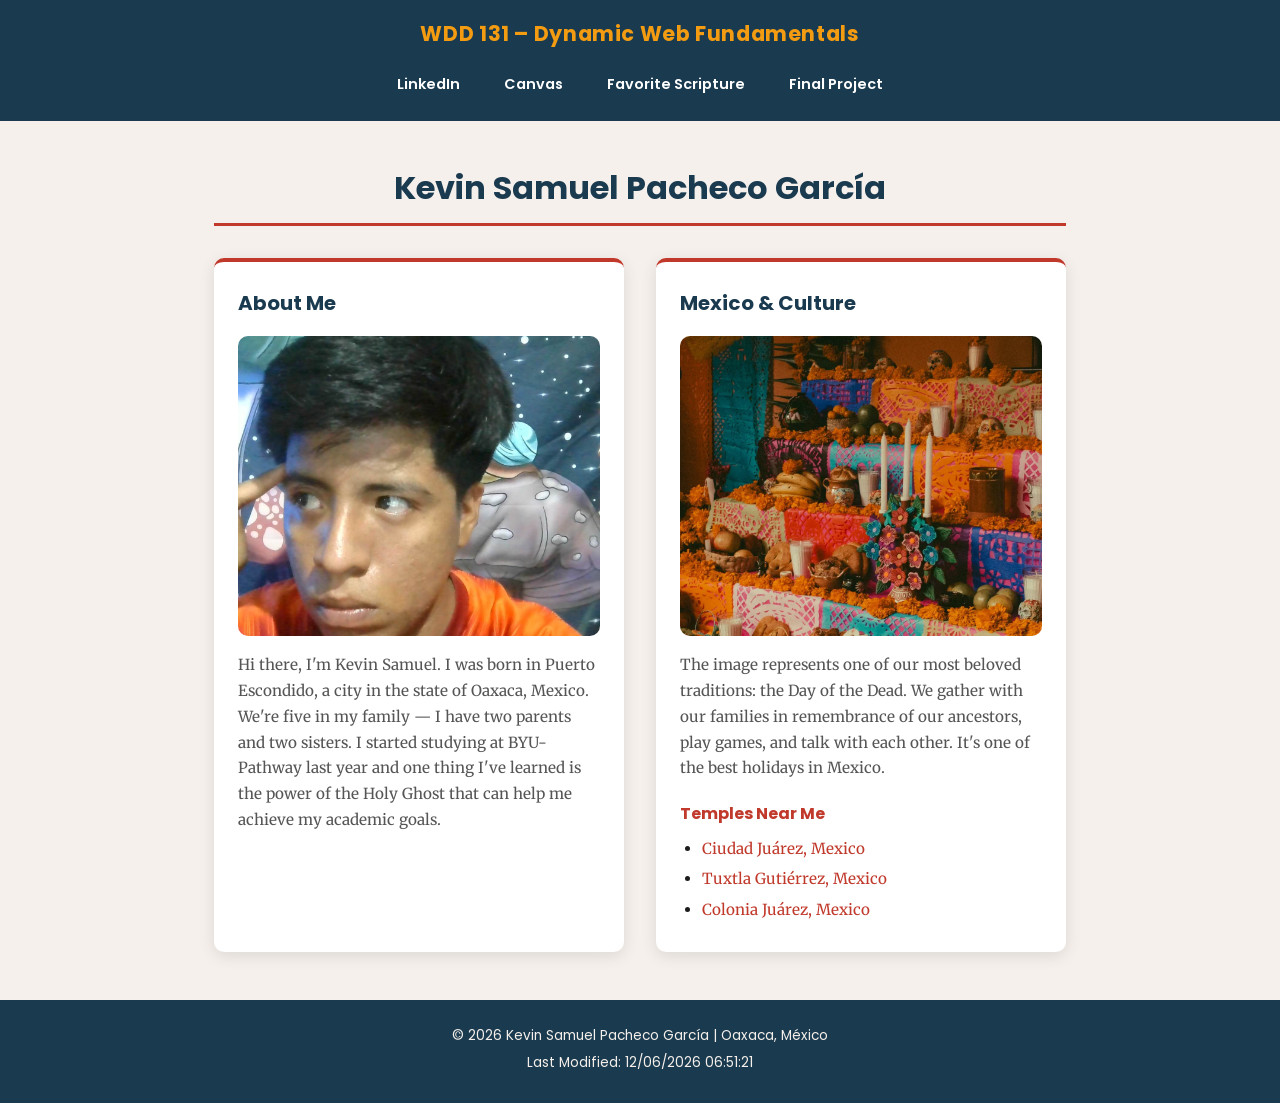
==== index.html @ badda3ef "basically using an old project and tuning it" ====
<!DOCTYPE html>
<html lang="en">

<head>
    <meta charset="UTF-8">
    <meta name="viewport" content="width=device-width, initial-scale=1.0">
    <title>WDD 131 – Dynamic Web Fundamentals – Kevin Samuel Pacheco García</title>
    <meta name="description"
        content="WDD 131 – Dynamic Web Fundamentals, Kevin Samuel Pacheco García. Personal home page about my life, background in Oaxaca Mexico, studies at BYU-Pathway, and faith.">
    <meta name="author" content="Kevin Samuel Pacheco García">
    <link rel="preconnect" href="https://fonts.googleapis.com">
    <link rel="preconnect" href="https://fonts.gstatic.com" crossorigin>
    <link href="https://fonts.googleapis.com/css2?family=Merriweather:ital,wght@0,400;0,700;1,400&family=Poppins:wght@400;600;700&display=swap" rel="stylesheet">
    <link rel="stylesheet" href="styles/base.css">
    <script src="scripts/getdates.js" defer></script>
</head>

<body>
    <header>
        <span id="course-title">WDD 131 – Dynamic Web Fundamentals</span>
        <nav>
            <a href="https://www.linkedin.com/in/kevin-samuel-ga/">LinkedIn</a>
            <a href="https://byupw.instructure.com/">Canvas</a>
            <a href="https://www.churchofjesuschrist.org/study/scriptures/bofm/alma/7?lang=spa&id=p6#p6">Favorite Scripture</a>
            <a href="#">Final Project</a>
        </nav>
    </header>

    <main>
        <h1>Kevin Samuel Pacheco García</h1>

        <div class="cards-grid">
            <section class="card">
                <h2>About Me</h2>
                <img src="images/profile.jpg" alt="Kevin Samuel Pacheco García" width="200">
                <p>Hi there, I'm Kevin Samuel. I was born in Puerto Escondido, a city in the state of Oaxaca, Mexico.
                    We're five in my family — I have two parents and two sisters. I started studying at BYU-Pathway last
                    year and one thing I've learned is the power of the Holy Ghost that can help me achieve my academic
                    goals.</p>
            </section>

            <section class="card">
                <h2>Mexico &amp; Culture</h2>
                <img src="images/mexico.jpg" alt="La muerte, symbol of Mexico's Day of the Dead">
                <p>The image represents one of our most beloved traditions: the Day of the Dead. We gather with our
                    families in remembrance of our ancestors, play games, and talk with each other. It's one of the best
                    holidays in Mexico.</p>
                <h3>Temples Near Me</h3>
                <ul>
                    <li><a href="https://www.churchofjesuschrist.org/temples/details/ciudad-juarez-mexico-temple?lang=eng"
                            target="_blank">Ciudad Juárez, Mexico</a></li>
                    <li><a href="https://www.churchofjesuschrist.org/temples/details/tuxtla-gutierrez-mexico-temple?lang=eng"
                            target="_blank">Tuxtla Gutiérrez, Mexico</a></li>
                    <li><a href="https://www.churchofjesuschrist.org/temples/details/colonia-juarez-chihuahua-mexico-temple?lang=eng"
                            target="_blank">Colonia Juárez, Mexico</a></li>
                </ul>
            </section>
        </div>
    </main>

    <footer>
        <p>© <span id="currentyear"></span> Kevin Samuel Pacheco García | Oaxaca, México</p>
        <p id="lastModified"></p>
    </footer>
</body>

</html>
---- styles/base.css ----
:root {
    --color-primary:    #1a3a4f;   /* dark teal-navy */
    --color-secondary:  #c0392b;   /* warm red*/
    --color-accent:     #f39c12;   /* golden yellow */
    --color-bg:         #f5f0eb;   /* warm off-white */
    --color-bg-card:    #ffffff;
    --color-text:       #1c1c1c;
    --color-text-light: #555555;
    --color-footer-bg:  #1a3a4f;
    --color-footer-text:#f5f0eb;

    --font-heading: 'Poppins', sans-serif;
    --font-body:    'Merriweather', serif;

    --max-width: 900px;
    --border-radius: 10px;
}

/* --- Reset & Base --- */
*, *::before, *::after {
    box-sizing: border-box;
    margin: 0;
    padding: 0;
}

body {
    font-family: var(--font-body);
    background-color: var(--color-bg);
    color: var(--color-text);
    line-height: 1.7;
    font-size: 1rem;
}

img {
    max-width: 100%;
    height: 400px;
    display: block;
    border-radius: var(--border-radius);
}

a {
    color: var(--color-secondary);
    text-decoration: none;
}

a:hover {
    text-decoration: underline;
}

/* --- Header --- */
header {
    background-color: var(--color-primary);
    color: #fff;
    padding: 1rem 2rem;
}

#course-title {
    display: block;
    font-family: var(--font-heading);
    font-size: 1.3rem;
    font-weight: 700;
    text-align: center;
    color: var(--color-accent);
    margin-bottom: 0.75rem;
    letter-spacing: 0.03em;
}

/* --- Navigation (Flex) --- */
nav {
    display: flex;
    justify-content: center;
    gap: 0.5rem;
    flex-wrap: wrap;
}

nav a {
    font-family: var(--font-heading);
    font-size: 0.9rem;
    font-weight: 600;
    color: #fff;
    text-decoration: none;
    padding: 0.4rem 1rem;
    border-radius: 20px;
    border: 2px solid transparent;
    transition: background-color 0.25s ease, border-color 0.25s ease, color 0.25s ease;
}

nav a:hover {
    background-color: var(--color-accent);
    color: var(--color-primary);
    border-color: var(--color-accent);
    text-decoration: none;
}

/* --- Main --- */
main {
    max-width: var(--max-width);
    margin: 2.5rem auto;
    padding: 0 1.5rem;
}

h1 {
    font-family: var(--font-heading);
    font-size: 2rem;
    font-weight: 700;
    color: var(--color-primary);
    text-align: center;
    margin-bottom: 2rem;
    border-bottom: 3px solid var(--color-secondary);
    padding-bottom: 0.5rem;
}

/* --- Cards Grid (CSS Grid) --- */
.cards-grid {
    display: grid;
    grid-template-columns: repeat(auto-fit, minmax(280px, 1fr));
    gap: 2rem;
}

/* --- Card --- */
.card {
    background-color: var(--color-bg-card);
    border-radius: var(--border-radius);
    padding: 1.5rem;
    box-shadow: 0 4px 16px rgba(0, 0, 0, 0.10);
    border-top: 4px solid var(--color-secondary);
}

.card h2 {
    font-family: var(--font-heading);
    font-size: 1.25rem;
    color: var(--color-primary);
    margin-bottom: 1rem;
}

.card h3 {
    font-family: var(--font-heading);
    font-size: 1rem;
    color: var(--color-secondary);
    margin: 1.2rem 0 0.5rem;
}

.card img {
    margin: 0 auto 1rem;
    width: 100%;
    max-height: 300px;
    object-fit: cover;
}

.card p {
    font-size: 0.95rem;
    color: var(--color-text-light);
}

.card ul {
    list-style: disc;
    padding-left: 1.4rem;
    font-size: 0.95rem;
}

.card ul li {
    margin-bottom: 0.3rem;
}

/* --- Footer --- */
footer {
    background-color: var(--color-footer-bg);
    color: var(--color-footer-text);
    text-align: center;
    padding: 1.5rem 1rem;
    font-family: var(--font-heading);
    font-size: 0.85rem;
    margin-top: 3rem;
}

footer p {
    margin-bottom: 0.3rem;
}
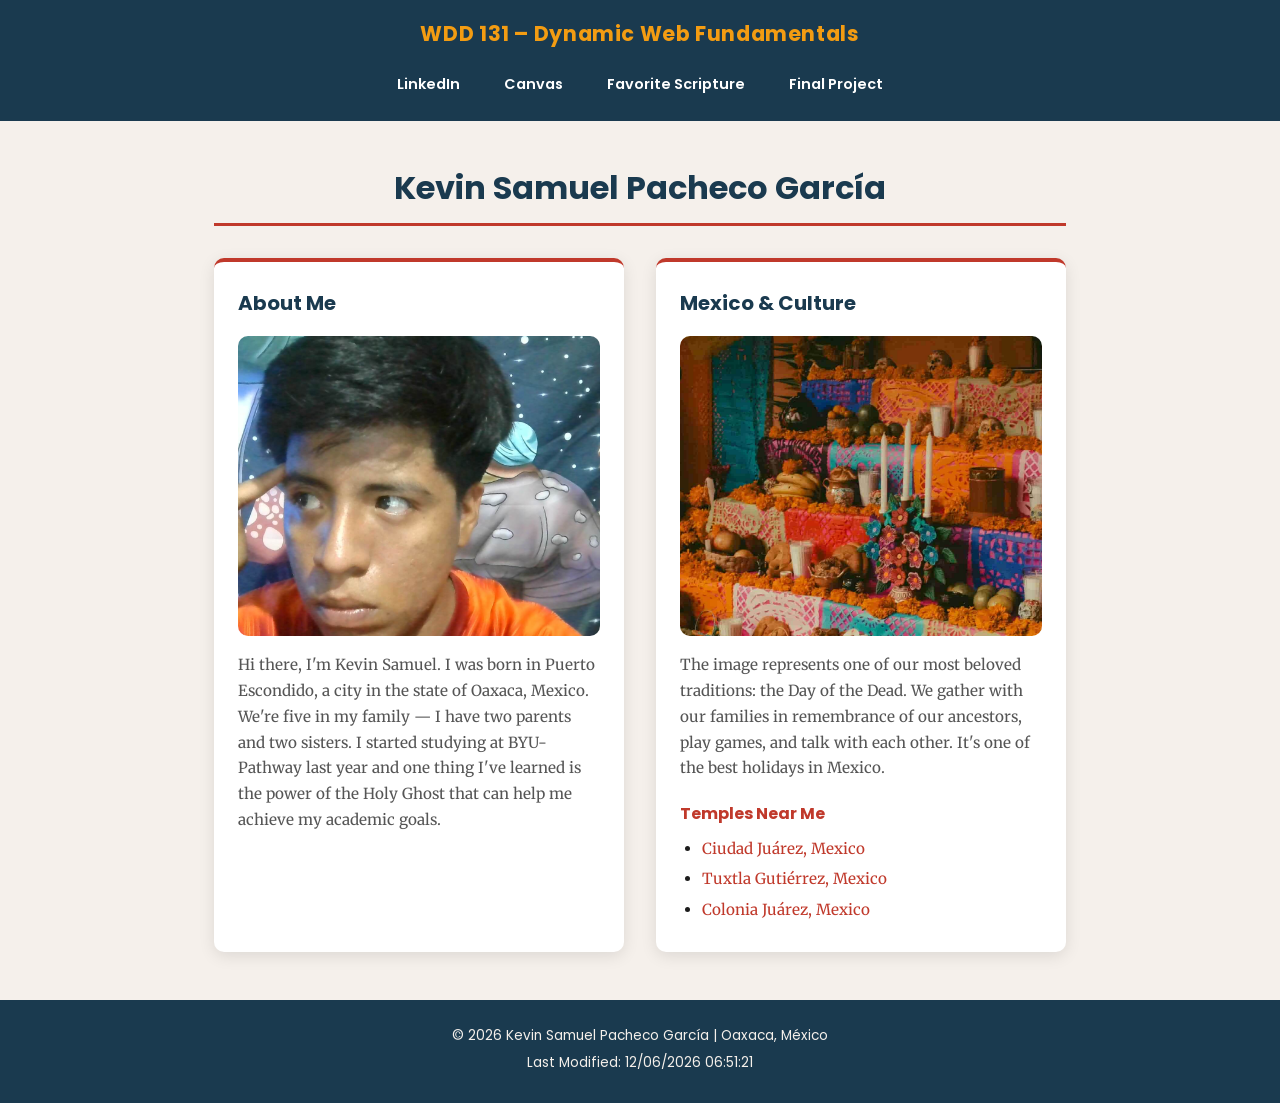
==== commit 6c9b980c: "img optimization" ====
--- a/index.html
+++ b/index.html
@@ -6,7 +6,7 @@
     <meta name="viewport" content="width=device-width, initial-scale=1.0">
     <title>WDD 131 – Dynamic Web Fundamentals – Kevin Samuel Pacheco García</title>
     <meta name="description"
-        content="WDD 131 – Dynamic Web Fundamentals, Kevin Samuel Pacheco García. Personal home page about my life, background in Oaxaca Mexico, studies at BYU-Pathway, and faith.">
+        content="WDD 131 – Dynamic Web Fundamentals, Kevin Samuel Pacheco García. Personal home page about my life, background in Mexico, studies at BYU-Pathway, and faith.">
     <meta name="author" content="Kevin Samuel Pacheco García">
     <link rel="preconnect" href="https://fonts.googleapis.com">
     <link rel="preconnect" href="https://fonts.gstatic.com" crossorigin>
